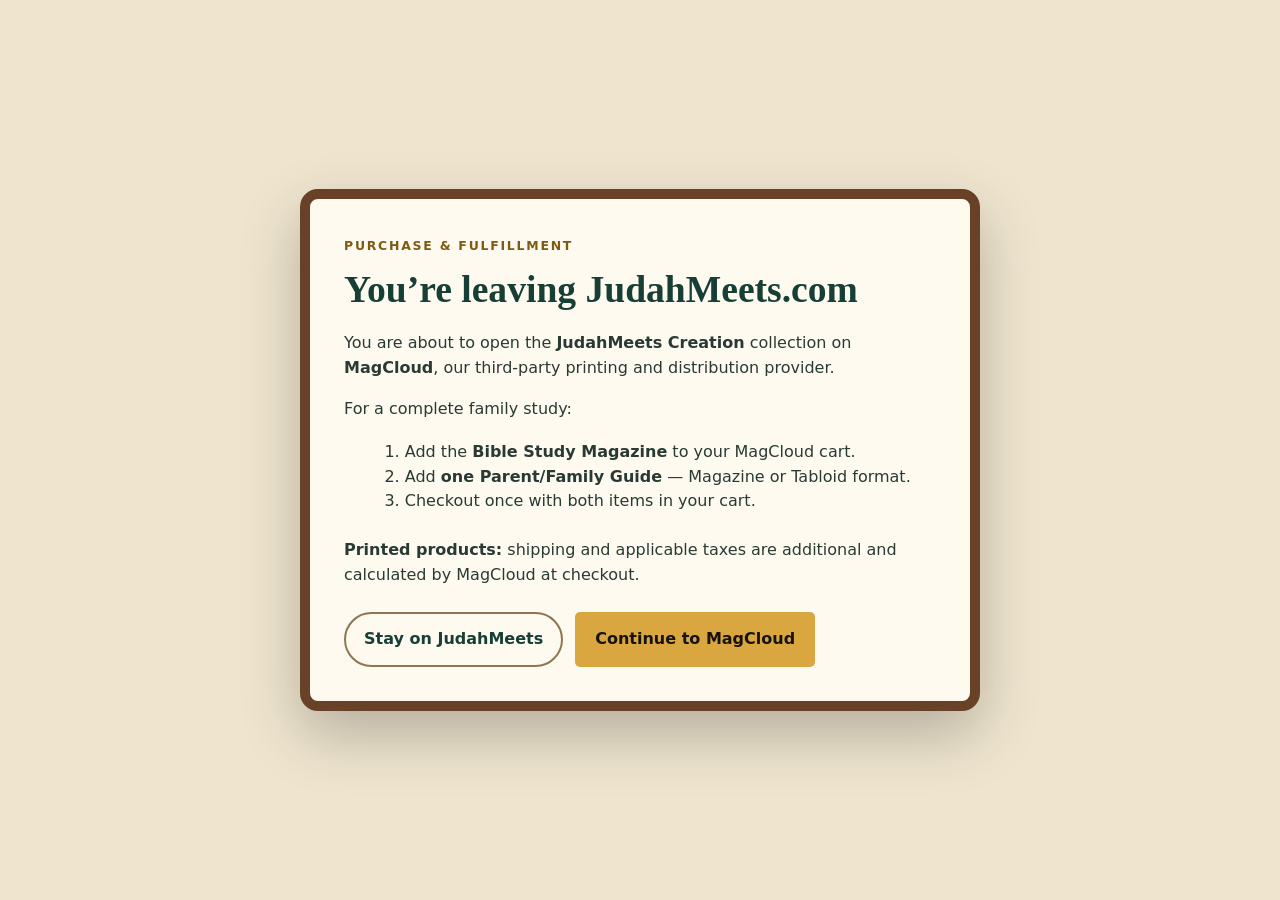
==== magcloud-creation.html @ 4016deb5 "noah update" ====
<!doctype html>
<html lang="en">
<head>
<meta charset="utf-8">
<meta name="viewport" content="width=device-width,initial-scale=1">
<title>Continue to MagCloud | Judah Meets</title>
<link rel="stylesheet" href="styles.css">
<style>
.speedbump-page {
  min-height:100vh;
  display:grid;
  place-items:center;
  padding:40px 20px;
  background:#efe5cf;
}
.speedbump-card {
  width:min(680px,100%);
  background:#fffaf0;
  color:#293a34;
  border:10px solid var(--wood);
  border-radius:18px;
  padding:34px;
  box-shadow:0 24px 60px rgba(0,0,0,.24);
}
.speedbump-card h1 {
  margin:.25em 0 .55em;
  color:#173f35;
  font:700 2.35rem Georgia,serif;
}
.speedbump-card p, .speedbump-card li { line-height:1.55; }
.speedbump-card ol { margin:18px 0 24px 1.3rem; }
.speedbump-actions {
  display:flex;
  gap:12px;
  flex-wrap:wrap;
  margin-top:24px;
}
.speedbump-secondary {
  display:inline-flex;
  align-items:center;
  justify-content:center;
  padding:12px 18px;
  border:2px solid #8f7651;
  border-radius:999px;
  color:#173f35;
  font-weight:800;
  text-decoration:none;
}
</style>
</head>
<body>
<main class="speedbump-page">
  <section class="speedbump-card">
    <span class="kicker dark">PURCHASE &amp; FULFILLMENT</span>
    <h1>You’re leaving JudahMeets.com</h1>
    <p>You are about to open the <strong>JudahMeets Creation</strong> collection on <strong>MagCloud</strong>, our third-party printing and distribution provider.</p>

    <p>For a complete family study:</p>
    <ol>
      <li>Add the <strong>Bible Study Magazine</strong> to your MagCloud cart.</li>
      <li>Add <strong>one Parent/Family Guide</strong> — Magazine or Tabloid format.</li>
      <li>Checkout once with both items in your cart.</li>
    </ol>

    <p><strong>Printed products:</strong> shipping and applicable taxes are additional and calculated by MagCloud at checkout.</p>

    <div class="speedbump-actions">
      <a class="speedbump-secondary" href="index.html#family-bundles">Stay on JudahMeets</a>
      <a class="btn primary" href="https://www.magcloud.com/browse/magazine/3392945" target="_blank" rel="noopener noreferrer">Continue to MagCloud</a>
    </div>
  </section>
</main>
</body>
</html>
---- styles.css ----
:root{
 --chalk:#111a17;--chalk2:#17231f;--cream:#f3ead8;--paper:#ead9b8;--gold:#d9a640;
 --gold2:#f2cf70;--navy:#1b425e;--blue:#2e769d;--green:#65834d;--purple:#76518f;
 --wood:#684126;--ink:#1c2420;--muted:#c9c1b2;
}
*{box-sizing:border-box}html{scroll-behavior:smooth}
body{margin:0;background:#0b100e;color:#f6efdf;font-family:Inter,system-ui,-apple-system,Segoe UI,sans-serif;line-height:1.55}
a{color:inherit;text-decoration:none}img{max-width:100%}
.site-header{position:sticky;top:0;z-index:20;height:78px;background:#0a0f0de8;backdrop-filter:blur(12px);border-bottom:3px solid var(--wood);display:flex;align-items:center;justify-content:space-between;padding:0 4vw}
.brand{display:flex;align-items:center;gap:12px}.brand img{width:54px;height:54px;border-radius:50%;object-fit:cover;border:2px solid var(--gold)}
.brand strong{display:block;font:700 24px Georgia,serif;letter-spacing:.05em}.brand small{display:block;color:var(--gold2);font-family:cursive}
nav{display:flex;gap:24px;align-items:center}nav a{color:#eee6d8}.sign-in{border:1px solid var(--gold);padding:9px 14px;border-radius:4px}
.menu-toggle{display:none;background:none;border:0;color:white;font-size:28px}
.chalkboard{background:radial-gradient(circle at 42% 22%,#22332c,#101714 62%);position:relative;overflow:hidden}
.chalkboard:after{content:"";position:absolute;inset:0;pointer-events:none;opacity:.05;background-image:linear-gradient(90deg,#fff 1px,transparent 1px),linear-gradient(#fff 1px,transparent 1px);background-size:46px 46px}
.hero{border-bottom:12px solid var(--wood)}.hero-inner{min-height:720px;display:grid;grid-template-columns:1.05fr .95fr;gap:40px;width:min(1200px,92vw);margin:auto;align-items:center;position:relative;z-index:2}
.hero-copy h1,.section-heading h2,.course-purchase h3,.parents h2,.future-podcast h2{font-family:Georgia,serif;line-height:1.05}
.hero-copy h1{font-size:clamp(3.5rem,7vw,6.8rem);margin:.25em 0}.hero-copy p{font-size:1.18rem;max-width:660px;color:#e6dfd2}
.kicker{display:inline-block;color:var(--gold2);font-weight:900;letter-spacing:.14em;font-size:.78rem}.kicker.dark{color:#7f5a12}
.hero-actions{display:flex;gap:12px;flex-wrap:wrap;margin:28px 0}.btn{display:inline-block;padding:13px 18px;border-radius:5px;font-weight:800;border:2px solid transparent}.btn.primary{background:var(--gold);color:#17130a}.btn.ghost{border-color:#d9d1c3;color:#fff}.tagline{font-family:cursive;color:var(--gold2)!important}
.hero-duo{display:grid;grid-template-columns:1fr 1fr;gap:16px;align-items:end}.character-cutout{background:#f2e6cc;border:10px solid var(--wood);padding:10px;color:#1e211e;box-shadow:0 18px 45px #0008;transform:rotate(-1deg)}.character-cutout:nth-child(2){transform:rotate(1.5deg)}.character-cutout img{width:100%;aspect-ratio:4/5;object-fit:cover;object-position:top}.character-cutout span{display:block;text-align:center;font:bold 18px cursive;padding:8px;color:#233129}
.chalk-doodles{position:absolute;inset:0;z-index:1;color:#ffffff20;font-family:cursive}.star{position:absolute;font-size:80px}.s1{left:48%;top:9%}.s2{left:8%;bottom:12%}.a1{right:8%;top:12%;font-size:120px}.scribble{position:absolute;right:6%;bottom:6%;font-size:30px;transform:rotate(-4deg)}
.classroom-strip{display:grid;grid-template-columns:repeat(3,1fr);background:#eadbc0;color:#1f2924;border-bottom:8px solid var(--wood)}.strip-item{padding:30px 5vw;text-align:center;border-right:1px solid #c6ad84}.strip-item:last-child{border-right:0}.strip-item b{display:block;font:700 20px Georgia,serif;color:var(--navy)}.strip-item span{font-size:.93rem}
section{padding:78px 5vw}.adventures{background:#f3ead8;color:var(--ink)}.section-heading{max-width:780px;margin:0 auto 34px;text-align:center}.section-heading h2{font-size:clamp(2.6rem,5vw,4.6rem);margin:.18em 0}.section-heading p{color:#596158;font-size:1.08rem}.section-heading.light p{color:#d5cec1}
.featured-board{display:grid;grid-template-columns:1.05fr .95fr;gap:28px;width:min(1180px,100%);margin:auto}.board-frame{background:var(--wood);padding:14px;border-radius:8px;box-shadow:0 15px 38px #0003}.board-content{min-height:430px;padding:34px;background:radial-gradient(circle at 60% 30%,#203028,#101714 68%);color:white;border:2px solid #a17b50}.chalk-label{color:var(--gold2);font-weight:800}.board-content h3{font:700 48px Georgia,serif;margin:8px 0;color:#fff}.course-sub{font:24px Georgia,serif;color:#e7ddc8}.promise-path{display:flex;gap:9px;align-items:center;flex-wrap:wrap;margin:34px 0}.promise-path span{border:1px solid #d6cdbd;padding:9px 11px;border-radius:7px;font-family:cursive}.promise-path i{color:var(--gold2);font-size:22px}.chalk-note{font:24px cursive;color:var(--gold2)}
.course-purchase{display:flex;flex-direction:column;justify-content:center}.course-purchase h3{font-size:3.1rem;margin:.2em 0}.course-purchase p{color:#596158}.price-cards{display:grid;grid-template-columns:1fr 1fr;gap:12px;margin:18px 0}.price-card{border:1px solid #a98d64;background:#f8f0df;padding:16px}.price-card small,.price-card span{display:block}.price-card strong{font-size:2rem;color:var(--navy)}.featured-price{border:2px solid var(--blue)}
.week-path{display:grid;grid-template-columns:repeat(6,1fr);gap:10px;width:min(1180px,100%);margin:38px auto 0}.week-path article{background:#fff9ed;border:1px solid #d6c4a2;padding:16px;min-height:180px;border-radius:10px}.week-path b{font-size:1.8rem;color:var(--gold)}.week-path h4{font:700 20px Georgia,serif;margin:.4em 0;color:var(--navy)}.week-path p{font-size:.9rem;color:#6c7069}
.guides{background:#111815;color:#f6efdf}.guide-grid{display:grid;grid-template-columns:1fr 1fr;gap:30px;width:min(1180px,100%);margin:auto}.guide-card{background:#f3ead8;color:#1d231f;border:10px solid var(--wood);box-shadow:0 16px 40px #0007}.guide-card img{width:100%;aspect-ratio:16/11;object-fit:cover;object-position:top}.guide-copy{padding:24px}.name-tag{display:inline-block;background:var(--navy);color:#fff;padding:6px 10px;font-weight:900;letter-spacing:.12em}.name-tag.noa{background:var(--green)}.guide-copy h3{font:700 34px Georgia,serif;margin:.3em 0}.guide-copy p{color:#525951}.traits{display:flex;gap:8px;flex-wrap:wrap}.traits span{background:#e5d6b6;padding:7px 10px;border-radius:999px;font-size:.88rem;font-weight:700}.duo-note{width:min(1180px,100%);margin:28px auto 0;border:1px dashed #c7bda9;padding:22px;text-align:center}.duo-note strong{font:700 28px Georgia,serif;color:var(--gold2)}.duo-note p{margin:.4em 0;color:#d7cfc2}
.products{background:#eadbc0;color:var(--ink)}.product-grid{display:grid;grid-template-columns:repeat(3,1fr);gap:20px;width:min(1100px,100%);margin:auto}.product-grid article{background:#f8f1e4;border:1px solid #c8b28c;padding:28px;border-radius:8px}.product-grid .icon{font-size:34px;color:var(--navy)}.product-grid h3{font:700 28px Georgia,serif;margin:.3em 0}.product-grid p{color:#656b64}.product-grid a{font-weight:800;color:var(--navy)}
.parents{border-top:12px solid var(--wood);border-bottom:12px solid var(--wood)}.parents-inner{width:min(1100px,100%);margin:auto;display:grid;grid-template-columns:1.1fr .9fr;gap:50px;position:relative;z-index:2}.parents h2{font-size:4rem;margin:.2em 0}.parents p{color:#e0d8cb}.chalk-list{display:grid;grid-template-columns:1fr 1fr;gap:12px;align-content:center}.chalk-list span{border:1px dashed #bdb5a6;padding:14px;font-family:cursive;color:#f1eadf}
.future-podcast{background:#f3ead8;color:var(--ink)}.signin{background:#101714}.signin-card{width:min(850px,92vw);margin:auto;background:#eadbc0;color:#1c2420;padding:40px;text-align:center;border:10px solid var(--wood)}.signin-card h2{font:700 42px Georgia,serif;margin:.2em}
footer{padding:30px 5vw;background:#080c0a;color:#a29b8d}.footer-inner{display:flex;justify-content:space-between;gap:20px;flex-wrap:wrap}.footer-inner strong{display:block}.footer-inner small{color:var(--gold2)}
@media(max-width:950px){nav{display:none}nav.open{display:flex;position:absolute;top:78px;right:12px;flex-direction:column;background:#0d1311;padding:20px}.menu-toggle{display:block}.hero-inner,.featured-board,.guide-grid,.parents-inner{grid-template-columns:1fr}.hero-duo{max-width:700px}.week-path{grid-template-columns:repeat(2,1fr)}.product-grid,.classroom-strip{grid-template-columns:1fr}.strip-item{border-right:0;border-bottom:1px solid #c6ad84}}
@media(max-width:600px){.brand strong{font-size:18px}.brand small{display:none}.hero-inner{min-height:auto;padding:70px 0}.hero-duo{grid-template-columns:1fr}.price-cards,.chalk-list{grid-template-columns:1fr}.week-path{grid-template-columns:1fr}}

.two-products{grid-template-columns:repeat(2,minmax(0,1fr));max-width:850px}
@media(max-width:700px){.two-products{grid-template-columns:1fr}}

/* Official character cutouts — no poster/card background */
.guide-card .character-only{
  display:block;
  width:auto;
  max-width:88%;
  height:470px;
  object-fit:contain;
  object-position:center bottom;
  margin:24px auto 0;
  filter:drop-shadow(0 18px 18px rgba(0,0,0,.25));
  background:transparent;
}
.guide-card{
  overflow:visible;
}
.guide-card .guide-copy{
  position:relative;
  z-index:2;
}
.copyright-line{
  width:100%;
  text-align:center;
  color:#d8d0c2;
  font-size:.9rem;
  padding:8px 0 2px;
}
@media(max-width:700px){
  .guide-card .character-only{height:390px;max-width:96%}
}


/* CLEAN CHARACTER PRESENTATION */
.guide-card{
  background:transparent !important;
  border:1px solid rgba(242,207,112,.30) !important;
  box-shadow:none !important;
  padding-top:18px;
}
.guide-card .character-only{
  display:block;
  height:500px;
  width:100%;
  max-width:460px;
  object-fit:contain;
  object-position:center bottom;
  margin:0 auto;
  padding:0;
  background:transparent !important;
  border:0 !important;
  box-shadow:none !important;
  filter:drop-shadow(0 16px 12px rgba(0,0,0,.28));
}
.guide-card .guide-copy{
  background:rgba(243,234,216,.96);
  margin:0 16px 16px;
  border-radius:12px;
  border:1px solid rgba(217,166,64,.35);
}
.guide-card img.character-only{
  aspect-ratio:auto !important;
}
.copyright-line{
  display:block;
  width:100%;
  text-align:center;
  color:#efe7d8;
  font-size:.92rem;
  padding:10px 0 4px;
}
@media(max-width:700px){
  .guide-card .character-only{height:400px;max-width:360px}
}

/* Meet Judah & Noa feature artwork */
.meet-guides-feature{
  width:min(1180px,100%);
  margin:0 auto 28px;
  background:#0f1714;
  border:10px solid var(--wood);
  box-shadow:0 18px 48px rgba(0,0,0,.45);
  overflow:visible;
}
.meet-guides-feature img{
  display:block;
  width:100%;
  height:auto;
}
@media(max-width:700px){
  .meet-guides-feature{border-width:6px}
}

.study-video{
  background:#eadbc0;
  color:var(--ink);
}
.video-shell{
  width:min(1050px,92vw);
  margin:0 auto;
  background:#0d1512;
  border:12px solid var(--wood);
  box-shadow:0 20px 55px rgba(0,0,0,.28);
  padding:10px;
}
.video-shell video{
  display:block;
  width:100%;
  height:auto;
  background:#000;
}

/* YouTube-hosted Bible study commercial */
.youtube-shell{
  padding:10px;
}
.youtube-frame{
  position:relative;
  width:100%;
  aspect-ratio:16/9;
  overflow:visible;
  background:#000;
}
.youtube-frame iframe{
  position:absolute;
  inset:0;
  width:100%;
  height:100%;
  border:0;
  display:block;
}

.plan-options{display:grid;grid-template-columns:repeat(3,minmax(0,1fr));gap:12px;margin:22px 0}
.plan-card{background:#f8f0df;border:1px solid #a98d64;padding:18px;min-height:190px}
.plan-card small{display:block;color:#7f5a12;font-weight:900;letter-spacing:.08em;margin-bottom:8px}
.plan-card h4{margin:.15em 0 .45em;color:var(--navy);font:700 1.35rem Georgia,serif}
.plan-card p{margin:0;color:#596158;font-size:.95rem}
@media(max-width:850px){.plan-options{grid-template-columns:1fr}}

.contact-section{padding:72px 20px;background:#efe5cf}
.contact-intro{max-width:760px;margin:0 auto 28px;text-align:center}
.contact-intro p{max-width:680px;margin:0 auto}
.contact-form-shell{max-width:900px;margin:0 auto;padding:14px;background:#f8f0df;border:2px solid #a98d64;box-shadow:0 14px 34px rgba(32,43,38,.16);border-radius:18px;overflow:hidden}
.contact-form-shell iframe{display:block;width:100%;min-height:1180px;border:0;background:#f8f0df;border-radius:12px}
@media(max-width:700px){.contact-section{padding:48px 10px}.contact-form-shell{padding:6px}.contact-form-shell iframe{min-height:1320px}}





/* Symmetric fan: 30° outward from upright on each side */
.curriculum-preview-card:first-child img{
  transform:rotate(-30deg);
}
.curriculum-preview-card:last-child img{
  transform:rotate(30deg);
}
.curriculum-preview-card figcaption{
  display:none;
}
@media(max-width:900px){
  .curriculum-preview-grid{
    min-height:610px;
    transform:scale(.82);
    transform-origin:top center;
    margin-bottom:-90px;
  }
}
@media(max-width:650px){
  .curriculum-preview-grid{
    min-height:auto;
    display:grid;
    grid-template-columns:1fr;
    gap:28px;
    padding:30px 0 50px;
    transform:none;
    margin-bottom:0;
  }
  .curriculum-preview-card{
    width:min(90vw,420px);
    height:auto;
    margin:0 auto !important;
  }
  .curriculum-preview-card img{
    width:min(78vw,390px);
    height:auto;
    aspect-ratio:390/550;
    object-fit:contain;
    transform:none !important;
  }
}


/* Curriculum feature board — matches approved chalkboard concept */
.curriculum-preview{
  padding:0;
  background:#111;
  border-top:8px solid var(--wood);
  border-bottom:8px solid var(--wood);
}
.curriculum-board{
  width:min(1180px,100%);
  margin:0 auto;
  padding:34px 38px 42px;
  color:#fff;
  background:
    radial-gradient(circle at 50% 25%,rgba(255,255,255,.035),transparent 30%),
    linear-gradient(rgba(255,255,255,.015),rgba(255,255,255,.015)),
    #171a19;
  box-shadow:inset 0 0 70px rgba(0,0,0,.45);
  overflow:visible;
}
.curriculum-board-heading{
  text-align:center;
  margin-bottom:8px;
}
.chalk-stars{
  color:#eee8dc;
  font-family:"Comic Sans MS","Bradley Hand",cursive;
  font-size:1rem;
  letter-spacing:.15em;
}
.curriculum-board-heading h2{
  margin:.1em 0 .15em;
  color:#f4efe3;
  font:700 clamp(2rem,4vw,4rem) Georgia,serif;
  letter-spacing:.015em;
  text-shadow:0 2px 0 rgba(255,255,255,.04);
}
.chalk-subtitle{
  max-width:620px;
  margin:0 auto;
  color:#e8bc4e;
  font-family:"Comic Sans MS","Bradley Hand",cursive;
  font-size:clamp(1.25rem,2.3vw,2rem);
  line-height:1.18;
}
.curriculum-scene{
  min-height:570px;
  display:grid;
  grid-template-columns:1fr 320px 1fr;
  align-items:center;
  justify-items:center;
  gap:0;
  position:relative;
}
.curriculum-cover{
  width:320px;
  height:452px;
  margin:0;
  display:flex;
  align-items:center;
  justify-content:center;
  position:relative;
}
.curriculum-cover img{
  display:block;
  width:320px;
  height:452px;
  object-fit:contain;
  background:transparent;
  border:0;
  box-shadow:0 18px 36px rgba(0,0,0,.38);
  transform-origin:50% 84%;
}
.curriculum-cover-left{
  justify-self:end;
  margin-right:-8px;
}
.curriculum-cover-right{
  justify-self:start;
  margin-left:-8px;
}
.curriculum-cover-left img{
  transform:rotate(-15deg);
}
.curriculum-cover-right img{
  transform:rotate(15deg);
}
.curriculum-center-copy{
  text-align:center;
  color:#f5f1e8;
  z-index:3;
  align-self:center;
  padding:0 10px;
}
.curriculum-center-copy p{
  margin:0 auto 22px;
  max-width:300px;
  font-size:.98rem;
  line-height:1.55;
}
.chalk-bible{
  margin:4px auto 12px;
  color:#f4f1e8;
  font-size:2rem;
  line-height:1.05;
  filter:grayscale(1) brightness(1.8);
}
.one-story{
  color:#f4f1e8;
  font-family:"Comic Sans MS","Bradley Hand",cursive;
  font-size:1.45rem;
  line-height:1.35;
}
.coming-soon-plank{
  width:min(680px,90%);
  margin:8px auto 0;
  padding:16px 24px 13px;
  text-align:center;
  color:#fff2d2;
  background:
    repeating-linear-gradient(
      0deg,
      rgba(255,255,255,.025) 0 3px,
      rgba(0,0,0,.03) 3px 6px
    ),
    linear-gradient(90deg,#4b2d18,#6c4020 45%,#4b2d18);
  border:4px solid #2c1a10;
  border-radius:8px;
  box-shadow:0 8px 20px rgba(0,0,0,.35);
}
.coming-soon-plank strong{
  display:block;
  color:#f2bd3d;
  font-size:1.25rem;
  letter-spacing:.02em;
}
.coming-soon-plank span{
  display:block;
  margin-top:4px;
  font-size:.92rem;
  line-height:1.3;
}
@media(max-width:980px){
  .curriculum-scene{
    grid-template-columns:1fr 250px 1fr;
    min-height:570px;
  }
  .curriculum-cover,
  .curriculum-cover img{
    width:255px;
    height:360px;
  }
  .curriculum-center-copy p{font-size:.88rem}
  .one-story{font-size:1.2rem}
}
@media(max-width:760px){
  .curriculum-board{padding:30px 18px 36px}
  .curriculum-scene{
    grid-template-columns:1fr 1fr;
    min-height:auto;
    padding-top:30px;
    gap:6px;
  }
  .curriculum-center-copy{
    grid-column:1 / -1;
    grid-row:2;
    padding:28px 16px 8px;
  }
  .curriculum-cover{
    width:46vw;
    height:auto;
  }
  .curriculum-cover img{
    width:43vw;
    height:auto;
    aspect-ratio:390/550;
    object-fit:contain;
  }
  .curriculum-cover-left,
  .curriculum-cover-right{
    margin:0;
    justify-self:center;
  }
  .curriculum-cover-left img{transform:rotate(-10deg)}
  .curriculum-cover-right img{transform:rotate(10deg)}
  .coming-soon-plank{margin-top:10px}
}


/* 2026-08-17 cover clipping fix */
.curriculum-preview{
  overflow:visible !important;
}
.curriculum-board{
  overflow:visible !important;
  padding-left:52px;
  padding-right:52px;
}
.curriculum-scene{
  min-height:570px !important;
}
.curriculum-cover,
.curriculum-cover img{
  width:320px !important;
  height:452px !important;
}
.curriculum-cover-left{
  margin-right:14px !important;
}
.curriculum-cover-right{
  margin-left:14px !important;
}
.coming-soon-plank{
  margin-top:8px !important;
}
@media(max-width:980px){
  .curriculum-scene{
    min-height:500px !important;
  }
  .curriculum-cover,
  .curriculum-cover img{
    width:255px !important;
    height:360px !important;
  }
}
@media(max-width:760px){
  .curriculum-board{
    padding-left:18px;
    padding-right:18px;
  }
  .curriculum-cover,
  .curriculum-cover img{
    width:43vw !important;
    height:auto !important;
  }
}


/* 2026-08-17 Request More Information contrast fix */
a[href="#contact"],
.request-info,
.request-more-info{
  color:#132f27 !important;
  text-shadow:none !important;
}
a[href="#contact"]:hover,
.request-info:hover,
.request-more-info:hover{
  color:#071b16 !important;
}


/* 2026-08-17 contact heading contrast fix */
.contact-section .contact-intro h2{
  color:#173f35 !important;
  text-shadow:none !important;
}
.contact-section .contact-intro p{
  color:#2f4b43 !important;
}
.contact-section .contact-intro .kicker{
  color:#8a6219 !important;
}


/* Market-ready contact + pricing update — 2026-08-26 */
.contact-utility{
  display:flex;
  justify-content:center;
  align-items:center;
  gap:8px;
  padding:7px 16px;
  background:#d6a93d;
  color:#16231f;
  font-size:.88rem;
  font-weight:700;
  letter-spacing:.01em;
}
.contact-utility a{
  color:#0f3027;
  font-weight:900;
  text-decoration:underline;
  text-underline-offset:2px;
}
.contact-email-inline{
  color:#174d3f;
  font-weight:900;
  text-decoration:underline;
  text-underline-offset:2px;
}
.native-contact-shell{
  max-width:760px;
  overflow:visible;
}
.inquiry-form{
  display:grid;
  gap:18px;
  padding:22px;
}
.form-row{
  display:grid;
  gap:7px;
}
.form-row label{
  color:#173f35;
  font-weight:900;
}
.form-row input,
.form-row textarea{
  width:100%;
  box-sizing:border-box;
  border:2px solid #a98d64;
  border-radius:10px;
  background:#fffdf8;
  color:#1e2d28;
  font:inherit;
  padding:12px 14px;
  outline:none;
}
.form-row input:focus,
.form-row textarea:focus{
  border-color:#7a5a20;
  box-shadow:0 0 0 3px rgba(216,170,60,.18);
}
.form-row textarea{
  resize:vertical;
  min-height:190px;
}
.inquiry-submit{
  justify-self:start;
  border:0;
  cursor:pointer;
  font:inherit;
}
.form-note{
  margin:0;
  color:#53625c;
  font-size:.86rem;
}
.honeypot{
  position:absolute !important;
  left:-10000px !important;
  width:1px !important;
  height:1px !important;
  overflow:hidden !important;
}

.study-options{
  padding:78px 22px;
  background:#efe5cf;
  color:#1d2a26;
  border-top:8px solid var(--wood);
  border-bottom:8px solid var(--wood);
}
.study-options .section-heading{
  max-width:900px;
}
.study-options .section-heading p{
  max-width:850px;
  margin-left:auto;
  margin-right:auto;
}
.family-study-note{
  color:#344942;
  font-weight:600;
}
.pricing-grid{
  width:min(1080px,100%);
  margin:36px auto 0;
  display:grid;
  grid-template-columns:repeat(3,minmax(0,1fr));
  gap:22px;
}
.pricing-card{
  background:#fffaf0;
  border:2px solid #b79a69;
  border-radius:18px;
  padding:26px 24px;
  box-shadow:0 14px 30px rgba(46,35,21,.12);
}
.pricing-card.featured{
  border-color:#d6a93d;
  box-shadow:0 16px 34px rgba(127,91,26,.18);
}
.pricing-label{
  display:block;
  color:#8a6219;
  font-size:.76rem;
  font-weight:900;
  letter-spacing:.12em;
}
.pricing-card h3{
  margin:.35em 0 .5em;
  color:#183b31;
  font:700 1.55rem Georgia,serif;
}
.pricing-description{
  min-height:72px;
  color:#5c6963;
}
.price-row{
  display:flex;
  justify-content:space-between;
  gap:20px;
  padding:11px 0;
  border-top:1px solid #d8c7a9;
  color:#33443e;
}
.price-row strong{
  color:#173f35;
  font-size:1.12rem;
}
.pricing-disclaimer{
  width:min(1080px,100%);
  margin:20px auto 0;
  color:#5d625f;
  text-align:center;
  font-size:.88rem;
}
.footer-contact-email{
  display:inline-block;
  margin-top:6px;
  color:#f0c75a;
  font-weight:900;
  text-decoration:underline;
  text-underline-offset:3px;
}

@media(max-width:860px){
  .pricing-grid{grid-template-columns:1fr}
  .pricing-description{min-height:auto}
}
@media(max-width:600px){
  .contact-utility{
    flex-direction:column;
    gap:2px;
    text-align:center;
  }
  .inquiry-form{padding:14px}
}


/* Family bundles + MagCloud speed bump — 2026-08-26 */
.family-bundles{
  padding:76px 22px;
  background:#e7dcc4;
  color:#1d2a26;
}
.bundle-series-grid{
  width:min(1160px,100%);
  margin:36px auto 0;
  display:grid;
  grid-template-columns:repeat(2,minmax(0,1fr));
  gap:28px;
}
.bundle-series{
  background:#f9f1df;
  border:2px solid #b79a69;
  border-radius:18px;
  padding:26px;
  box-shadow:0 14px 30px rgba(46,35,21,.12);
}
.bundle-series > h3{
  margin:0 0 20px;
  color:#173f35;
  text-align:center;
  font:700 1.8rem Georgia,serif;
}
.bundle-options{
  display:grid;
  gap:18px;
}
.bundle-card{
  background:#fffdf7;
  border:1px solid #cfb98f;
  border-radius:14px;
  padding:20px;
}
.bundle-card.tabloid-bundle{
  border:2px solid #d6a93d;
}
.bundle-label{
  color:#8a6219;
  font-size:.73rem;
  font-weight:900;
  letter-spacing:.1em;
}
.bundle-card h4{
  margin:.45em 0 .8em;
  color:#2c423a;
  line-height:1.35;
}
.bundle-price-line{
  display:flex;
  justify-content:space-between;
  gap:18px;
  padding:9px 0;
  border-top:1px solid #dfd0b4;
}
.bundle-price-line strong{color:#173f35}
.bundle-price-line.special span,
.bundle-price-line.special strong{
  color:#8a6219;
  font-weight:900;
}
.bundle-card .magcloud-link{
  display:inline-flex;
  margin-top:15px;
}
.magcloud-link[aria-disabled="true"]{
  opacity:.58;
  cursor:not-allowed;
}
.external-modal[hidden]{display:none}
.external-modal{
  position:fixed;
  inset:0;
  z-index:9999;
  display:grid;
  place-items:center;
  padding:20px;
}
.external-modal-backdrop{
  position:absolute;
  inset:0;
  background:rgba(9,17,14,.76);
}
.external-modal-dialog{
  position:relative;
  width:min(600px,100%);
  background:#f8f0df;
  color:#24352f;
  border:8px solid var(--wood);
  border-radius:16px;
  padding:32px;
  box-shadow:0 24px 70px rgba(0,0,0,.4);
}
.external-modal-dialog h2{
  margin:.25em 0 .55em;
  color:#173f35;
  font:700 2rem Georgia,serif;
}
.external-modal-close{
  position:absolute;
  top:8px;
  right:12px;
  border:0;
  background:transparent;
  color:#173f35;
  font-size:2rem;
  cursor:pointer;
}
.external-modal-actions{
  display:flex;
  justify-content:flex-end;
  gap:12px;
  margin-top:24px;
  flex-wrap:wrap;
}
.modal-stay{
  color:#173f35;
  border:2px solid #8f7651;
}
@media(max-width:820px){
  .bundle-series-grid{grid-template-columns:1fr}
}


/* 2026-08-26 bundle cover art */
.bundle-cover-pair{
  display:flex;
  justify-content:center;
  align-items:flex-end;
  gap:18px;
  margin:0 auto 26px;
  min-height:320px;
  padding:8px 4px 4px;
}
.bundle-cover-pair img{
  display:block;
  width:min(42%,220px);
  height:300px;
  object-fit:contain;
  background:#fffaf0;
  border:1px solid #c8b28d;
  box-shadow:0 16px 28px rgba(44,33,20,.18);
}
@media(max-width:900px){
  .bundle-cover-pair img{
    width:min(44%,190px);
    height:270px;
  }
}
@media(max-width:560px){
  .bundle-cover-pair{
    gap:10px;
    min-height:240px;
  }
  .bundle-cover-pair img{
    width:46%;
    height:230px;
  }
}


/* 2026-08-26 streamlined purchase flow */
.single-item-prices{
  width:min(920px,100%);
  margin:26px auto 12px;
  display:grid;
  grid-template-columns:repeat(3,minmax(0,1fr));
  gap:12px;
}
.single-item-prices span{
  display:flex;
  align-items:center;
  justify-content:center;
  min-height:72px;
  padding:13px 15px;
  text-align:center;
  background:#fffaf0;
  border:1px solid #cdb88f;
  border-radius:12px;
  color:#35473f;
  line-height:1.35;
}
.shipping-callout{
  width:min(820px,100%);
  margin:14px auto 34px;
  padding:12px 18px;
  text-align:center;
  color:#513c18;
  background:#f3dfaa;
  border:1px solid #d1a84c;
  border-radius:10px;
}
.magcloud-link[aria-disabled="true"]{
  pointer-events:none;
  opacity:.68;
}
@media(max-width:820px){
  .single-item-prices{grid-template-columns:1fr}
}

/* Live MagCloud purchase links — 2026-08-26 */
.series-purchase-links{
  display:grid;
  gap:10px;
  margin-top:20px;
}
.series-purchase-links .btn{
  text-align:center;
  justify-content:center;
}


/* 2026-08-26 collection purchase flow */
.bundle-selection-list{
  margin:.35rem 0 1rem 1.2rem;
  padding:0;
  color:#40514a;
}
.bundle-selection-list li{
  margin:.35rem 0;
}
.collection-link{
  display:flex;
  justify-content:center;
  width:100%;
  margin-top:20px;
  text-align:center;
}


/* 2026-08-26 MagCloud ordering instructions */
.magcloud-instructions{
  width:min(920px,100%);
  margin:28px auto 34px;
  padding:24px 28px;
  background:#fffaf0;
  border:2px solid #c7ad79;
  border-radius:16px;
  box-shadow:0 12px 26px rgba(45,34,20,.10);
  color:#33463f;
}
.magcloud-instructions h3{
  margin:.35em 0 .7em;
  color:#173f35;
  font:700 1.6rem Georgia,serif;
}
.magcloud-instructions ol{
  margin:0 0 16px 1.25rem;
  padding:0;
}
.magcloud-instructions li{
  margin:.55rem 0;
  line-height:1.45;
}
.magcloud-instructions p{
  margin:.65rem 0 0;
}
.magcloud-instructions .digital-note{
  color:#5c5140;
}


/* Noah launch card — 2026-09-14 */
.noah-series{
  grid-column:1 / -1;
  width:min(760px,100%);
  justify-self:center;
}
.featured-study-card p{
  margin:.6rem 0;
  color:#40514a;
  line-height:1.5;
}
@media(max-width:820px){
  .noah-series{grid-column:auto;width:100%}
}
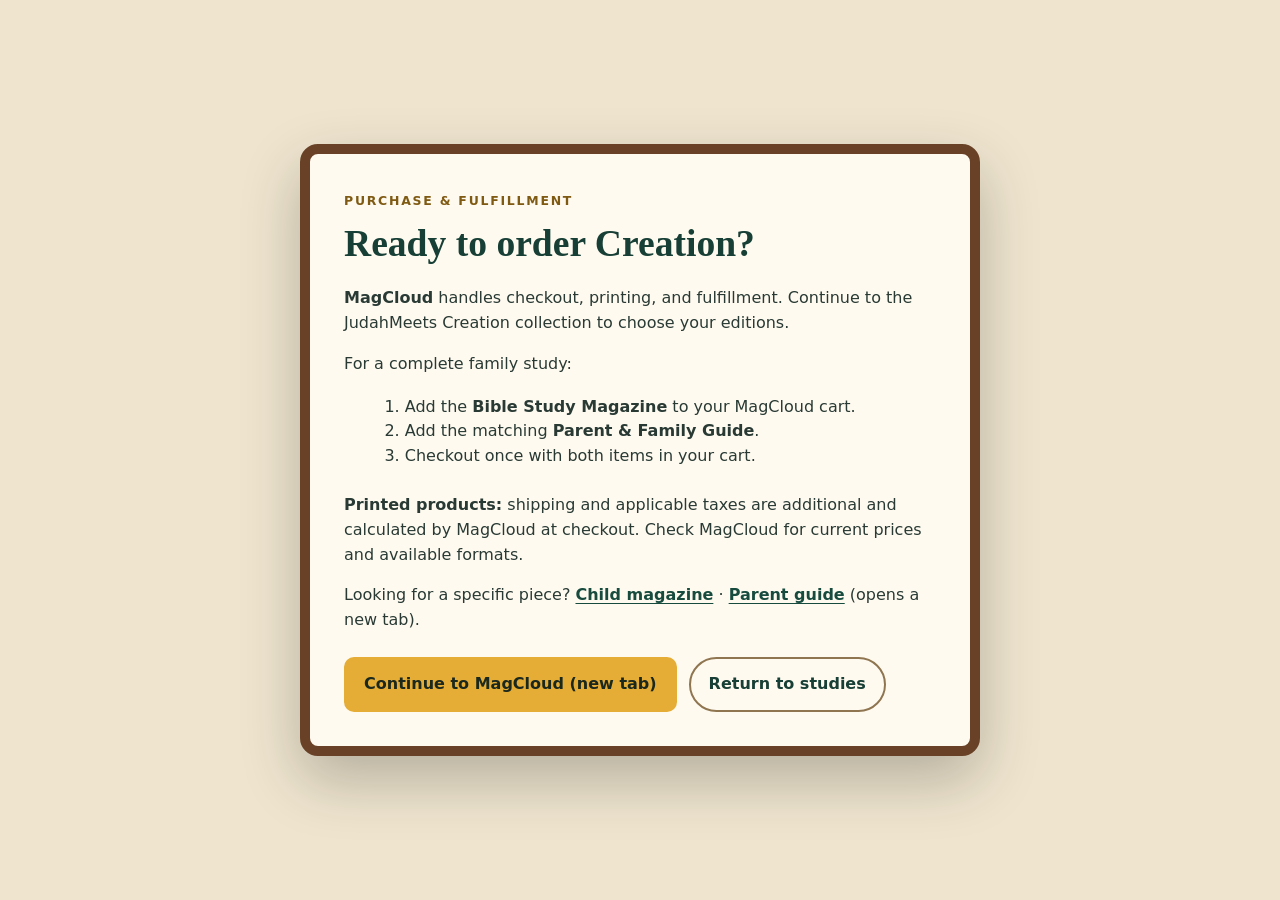
==== commit 4ee38991: "Refresh Judah Meets family experience Co-authored-by: Copilot <223556219+Copilot@users.noreply.githu" ====
--- a/magcloud-creation.html
+++ b/magcloud-creation.html
@@ -52,21 +52,22 @@
 <main class="speedbump-page">
   <section class="speedbump-card">
     <span class="kicker dark">PURCHASE &amp; FULFILLMENT</span>
-    <h1>You’re leaving JudahMeets.com</h1>
-    <p>You are about to open the <strong>JudahMeets Creation</strong> collection on <strong>MagCloud</strong>, our third-party printing and distribution provider.</p>
+    <h1>Ready to order Creation?</h1>
+    <p><strong>MagCloud</strong> handles checkout, printing, and fulfillment. Continue to the JudahMeets Creation collection to choose your editions.</p>
 
     <p>For a complete family study:</p>
     <ol>
       <li>Add the <strong>Bible Study Magazine</strong> to your MagCloud cart.</li>
-      <li>Add <strong>one Parent/Family Guide</strong> — Magazine or Tabloid format.</li>
+      <li>Add the matching <strong>Parent &amp; Family Guide</strong>.</li>
       <li>Checkout once with both items in your cart.</li>
     </ol>
 
-    <p><strong>Printed products:</strong> shipping and applicable taxes are additional and calculated by MagCloud at checkout.</p>
+    <p><strong>Printed products:</strong> shipping and applicable taxes are additional and calculated by MagCloud at checkout. Check MagCloud for current prices and available formats.</p>
+    <p>Looking for a specific piece? <a class="handoff-text-link" href="https://www.magcloud.com/browse/issue/3405925" target="_blank" rel="noopener noreferrer">Child magazine</a> · <a class="handoff-text-link" href="https://www.magcloud.com/browse/issue/3392998" target="_blank" rel="noopener noreferrer">Parent guide</a> (opens a new tab).</p>
 
     <div class="speedbump-actions">
-      <a class="speedbump-secondary" href="index.html#family-bundles">Stay on JudahMeets</a>
-      <a class="btn primary" href="https://www.magcloud.com/browse/magazine/3392945" target="_blank" rel="noopener noreferrer">Continue to MagCloud</a>
+      <a class="btn primary" href="https://www.magcloud.com/browse/magazine/3392945" target="_blank" rel="noopener noreferrer">Continue to MagCloud (new tab)</a>
+      <a class="speedbump-secondary" href="index.html#family-bundles">Return to studies</a>
     </div>
   </section>
 </main>
--- a/styles.css
+++ b/styles.css
@@ -947,3 +947,344 @@
 @media(max-width:820px){
   .noah-series{grid-column:auto;width:100%}
 }
+.noah-complete-study{margin:18px auto 4px;padding:12px 16px;max-width:680px;text-align:center;background:#f3dfaa;border:1px solid #d1a84c;border-radius:10px;color:#513c18}
+
+/* 2026-09-14 uniform study-series layout */
+.study-series-grid{
+  width:min(1200px,100%);
+  margin:36px auto 0;
+  display:grid;
+  grid-template-columns:repeat(3,minmax(0,1fr));
+  gap:24px;
+  align-items:stretch;
+}
+.study-series-card{
+  display:flex;
+  flex-direction:column;
+  background:#f9f1df;
+  border:2px solid #b79a69;
+  border-radius:18px;
+  padding:24px;
+  box-shadow:0 14px 30px rgba(46,35,21,.12);
+}
+.study-series-card h3{
+  min-height:2.4em;
+  margin:0 0 18px;
+  text-align:center;
+  color:#173f35;
+  font:700 1.65rem Georgia,serif;
+}
+.study-cover-pair{
+  display:flex;
+  justify-content:center;
+  align-items:flex-end;
+  gap:12px;
+  min-height:300px;
+  margin:0 auto 22px;
+}
+.study-cover-pair img{
+  display:block;
+  width:46%;
+  height:285px;
+  object-fit:contain;
+  background:#fffaf0;
+  border:1px solid #c8b28d;
+  box-shadow:0 14px 26px rgba(44,33,20,.16);
+}
+.study-product-list{
+  display:grid;
+  gap:10px;
+  margin-bottom:16px;
+}
+.study-product{
+  padding:13px 14px;
+  background:#fffdf7;
+  border:1px solid #d4c19e;
+  border-radius:11px;
+}
+.study-product span{
+  display:block;
+  color:#8a6219;
+  font-size:.78rem;
+  font-weight:900;
+  letter-spacing:.04em;
+  text-transform:uppercase;
+}
+.study-product strong{
+  display:block;
+  margin-top:4px;
+  color:#173f35;
+  font-size:.98rem;
+}
+.study-support-copy{
+  flex:1;
+  margin:0 0 20px;
+  color:#4b5b54;
+  line-height:1.5;
+}
+.study-series-card .collection-link{
+  display:flex;
+  justify-content:center;
+  width:100%;
+  margin-top:auto;
+  text-align:center;
+}
+@media(max-width:1000px){
+  .study-series-grid{grid-template-columns:1fr}
+  .study-series-card{max-width:760px;width:100%;justify-self:center}
+  .study-cover-pair{min-height:360px}
+  .study-cover-pair img{width:min(42%,250px);height:340px}
+}
+@media(max-width:560px){
+  .study-cover-pair{min-height:240px;gap:8px}
+  .study-cover-pair img{width:47%;height:230px}
+}
+
+/* Family activity, previews, and purchase guidance */
+.classroom-strip a,.text-link,.sample-link,.family-faq a,.handoff-text-link{
+  text-decoration:underline;
+  text-underline-offset:.18em;
+}
+.mini-adventure,.family-faq{
+  background:#f3ead8;
+  color:#1d2a26;
+}
+.adventure-content{
+  width:min(1100px,100%);
+  margin:auto;
+  display:grid;
+  grid-template-columns:1fr 1fr;
+  gap:24px;
+}
+.question-board,.activity-card,.faq-list{
+  background:#fffaf0;
+  border:2px solid #c7ad79;
+  border-radius:16px;
+  padding:26px;
+}
+.question-board h3,.activity-card h3{
+  margin:.25em 0 .7em;
+  color:#173f35;
+  font:700 1.7rem Georgia,serif;
+}
+.question-board details,.faq-list details{border-top:1px solid #d6c4a2;padding:14px 0}
+.question-board summary,.faq-list summary{cursor:pointer;color:#173f35;font-weight:800}
+.question-board p,.faq-list p{margin:.65em 0 0}
+.activity-card ol{padding-left:1.4em}
+.activity-card li{margin:.6em 0}
+.text-link,.sample-link,.family-faq a,.handoff-text-link{color:#174b3e;font-weight:700}
+.study-total{margin:0 0 14px;padding:12px;background:#f3dfaa;border-radius:10px;color:#513c18}
+.sample-link{display:block;margin:0 0 18px;font-size:.92rem}
+.faq-list{width:min(850px,100%);margin:auto}
+.faq-list details:first-child{border-top:0}
+.pricing-disclaimer{max-width:900px;margin:26px auto 0;text-align:center}
+:focus-visible{outline:3px solid #b77900;outline-offset:3px}
+@media(max-width:760px){
+  .adventure-content{grid-template-columns:1fr}
+  .curriculum-cover{width:35vw !important;max-width:100%}
+  .curriculum-cover img{width:100% !important}
+  .curriculum-cover-left,.curriculum-cover-right{margin:0 !important}
+}
+@media(min-width:761px) and (max-width:1200px){
+  .curriculum-scene{grid-template-columns:minmax(0,1fr) minmax(0,250px) minmax(0,1fr)}
+  .curriculum-cover{width:100% !important;height:auto !important}
+  .curriculum-cover img{width:min(90%,255px) !important;height:auto !important}
+  .curriculum-cover-left,.curriculum-cover-right{margin:0 !important}
+}
+.hero-inner{width:min(1200px,92%)}
+.video-shell{width:min(1050px,100%)}
+@media(max-width:600px){
+  .hero-inner,.parents-inner{grid-template-columns:minmax(0,1fr)}
+  .hero-copy h1{font-size:clamp(2.6rem,11vw,3.5rem)}
+  .parents h2{font-size:clamp(2.3rem,10vw,4rem);overflow-wrap:anywhere}
+}
+
+/* A brighter classroom for the adventure, with a quieter shopping area. */
+section[id],article[id],div[id="creation-activity"]{scroll-margin-top:95px}
+.site-header{
+  background:rgba(255,251,242,.97);
+  border-bottom:1px solid #e8dcc5;
+  color:#183e35;
+}
+.brand small{color:#805923}
+nav a,.menu-toggle{color:#183e35}
+.sign-in{border-color:#bca16b}
+.hero{
+  position:relative;
+  overflow:hidden;
+  background:#f9f2e3;
+  color:#183e35;
+  border-bottom:0;
+}
+.hero-inner{
+  min-height:600px;
+  grid-template-columns:minmax(0,1fr) minmax(0,1fr);
+  gap:40px;
+}
+.hero-copy h1{font-size:clamp(3.5rem,5.6vw,5.8rem);letter-spacing:-.035em}
+.hero-copy p{color:#405c51;font-size:1.25rem}
+.hero .kicker{color:#9a5d24}
+.hero .tagline{color:#886324 !important;font-size:1rem}
+.hero .btn.ghost{color:#174b3e;border-color:#174b3e;background:#fffaf0}
+.btn{border-radius:10px}
+.btn.primary{background:#e5ad36;color:#1b281d}
+.btn.primary:hover{background:#f0c45b}
+.hero-duo{
+  position:relative;
+  display:grid;
+  grid-template-columns:repeat(2,minmax(0,1fr));
+  align-items:end;
+  gap:0;
+  padding:48px 12px 0;
+  background:#e2eee0;
+  border-radius:48% 48% 20px 20px;
+}
+.character-cutout,.character-cutout:nth-child(2){
+  position:relative;
+  background:transparent;
+  border:0;
+  padding:0;
+  box-shadow:none;
+  transform:none;
+}
+.character-cutout img{
+  display:block;
+  width:100%;
+  height:clamp(290px,32vw,440px);
+  aspect-ratio:auto;
+  object-fit:contain;
+  object-position:center bottom;
+}
+.character-cutout span{
+  position:absolute;
+  z-index:1;
+  top:-26px;
+  left:0;
+  padding:9px 13px;
+  background:#fffdf6;
+  border:2px solid #234f42;
+  border-radius:18px 18px 18px 4px;
+  box-shadow:0 5px 0 #c6dbcb;
+  color:#234f42;
+  font:700 .95rem/1.2 system-ui,sans-serif;
+}
+.noa-cutout span{left:auto;right:0;border-radius:18px 18px 4px 18px}
+.hero-spark{position:absolute;color:#bc7925;font-size:2rem}
+.hero-spark-one{left:5%;top:19%}
+.hero-spark-two{right:7%;top:27%;color:#387e88}
+.chalk-doodles{display:none}
+.classroom-strip{background:#fffaf0;border-bottom:1px solid #e9dcc4}
+.strip-item{padding:22px 4vw;border-color:#eadfcf}
+.strip-item b{color:#235347;font:800 .85rem system-ui,sans-serif;letter-spacing:.06em}
+.strip-item span{display:block;margin-top:5px;color:#52675b}
+.guides{
+  display:grid;
+  grid-template-columns:minmax(0,.8fr) minmax(0,1.2fr);
+  gap:clamp(30px,5vw,70px);
+  align-items:center;
+  background:#fffaf1;
+  color:#183e35;
+}
+.guides-intro{max-width:480px;justify-self:end}
+.guides-intro h2{font:700 clamp(2.6rem,4vw,4rem)/1.05 Georgia,serif;letter-spacing:-.03em;margin:.2em 0}
+.guides-intro p{font-size:1.1rem;color:#486156}
+.meet-guides-feature{
+  width:100%;
+  max-width:650px;
+  margin:0;
+  border:0;
+  border-radius:22px;
+  box-shadow:0 14px 30px rgba(37,61,44,.15);
+  overflow:hidden;
+}
+.mini-adventure{background:#e9f2e8}
+.section-heading h2{font-size:clamp(2.5rem,4vw,4rem);letter-spacing:-.03em}
+.adventure-content{grid-template-columns:minmax(0,1.15fr) minmax(0,.85fr);align-items:start}
+.question-board,.activity-card,.faq-list{
+  background:#fffdf7;
+  border:1px solid #d5dfcc;
+  box-shadow:0 12px 32px rgba(36,70,50,.08);
+  border-radius:20px;
+}
+.question-board h3{margin-bottom:.2em}
+.question-hint{margin:0 0 18px;color:#566b5d}
+.question-list{display:grid;gap:10px}
+.question-board .question-card{padding:0;border:2px solid transparent;border-radius:15px;overflow:hidden}
+.question-creation{background:#fcf0cc}
+.question-promise{background:#f4e3df}
+.question-noah{background:#e2f0f3}
+.question-board .question-card[open]{border-color:#285c4d}
+.question-card summary{
+  display:flex;
+  align-items:center;
+  gap:14px;
+  padding:14px;
+  list-style:none;
+  line-height:1.3;
+}
+.question-card summary::-webkit-details-marker{display:none}
+.question-card summary::after{content:"+";margin-left:auto;font-size:1.5rem;line-height:1}
+.question-card[open] summary::after{content:"−"}
+.question-card summary small{display:block;font-size:.68rem;letter-spacing:.09em;margin-bottom:3px}
+.question-icon{
+  display:grid;
+  place-items:center;
+  flex:none;
+  width:48px;
+  height:48px;
+  border-radius:14px;
+  background:#fffaf0;
+  color:#a66a1e;
+  font-size:1.8rem;
+}
+.question-promise .question-icon{color:#a65550}
+.question-noah .question-icon{color:#3b7585}
+.conversation{padding:0 14px 16px}
+.conversation p{display:flex;align-items:flex-start;gap:10px;margin:12px 0}
+.conversation img{flex:none;width:45px;height:45px;object-fit:cover;object-position:top;border-radius:50%;background:#fffaf0}
+.conversation p span{display:block;padding:10px 12px;border-radius:12px;background:#fffdf7;line-height:1.45}
+.conversation strong{display:block;color:#1a5444}
+.conversation .text-link{display:inline-block;margin:4px 0 0 55px}
+.activity-card{background:#fff8e4;border-color:#ead8ae}
+.activity-card h3{font-size:2rem}
+.activity-intro{font-weight:700;color:#386553}
+.activity-card li{padding-left:4px}
+.family-bundles{background:#fffaf1}
+.study-series-card{border:1px solid #e3d8c6;border-top:6px solid #e2b451;background:#fffefa;box-shadow:0 12px 32px rgba(37,61,44,.09)}
+.study-series-card:nth-child(2){border-top-color:#d9877c}
+.study-series-card:nth-child(3){border-top-color:#78aab4}
+.study-label{align-self:center;color:#79531c;font-size:.73rem;font-weight:900;letter-spacing:.1em}
+.study-series-card h3{min-height:0;margin:8px 0;color:#173f35}
+.study-hook{min-height:3em;margin:0 0 14px;text-align:center;color:#53685c}
+.study-cover-pair img{background:#fff;box-shadow:0 8px 18px rgba(44,33,20,.13)}
+.study-product{background:#f8f6ef}
+.study-total{background:#f7ecd1}
+.study-video{background:#edf4ee}
+.video-shell{border:0;border-radius:18px;overflow:hidden;padding:0;box-shadow:0 14px 32px rgba(37,61,44,.18)}
+.family-faq{background:#fffaf1}
+.contact-section{background:#e9f2e8}
+@media(max-width:950px){
+  nav.open{background:#fffaf0;border:1px solid #e2d4bd;border-radius:0 0 14px 14px;box-shadow:0 12px 24px #183e3526}
+  .hero-inner{grid-template-columns:minmax(0,1fr);padding:56px 0;gap:50px}
+  .hero-duo{width:min(560px,100%);justify-self:center}
+  .guides{grid-template-columns:minmax(0,1fr)}
+  .guides-intro{justify-self:start}
+  .meet-guides-feature{max-width:100%}
+}
+@media(max-width:760px){
+  .adventure-content{grid-template-columns:minmax(0,1fr)}
+  .hero-copy h1{font-size:clamp(2.9rem,11vw,4.5rem)}
+  .hero-copy p{font-size:1.08rem}
+  .hero-duo{grid-template-columns:repeat(2,minmax(0,1fr));padding-top:48px}
+  .character-cutout img{height:clamp(200px,56vw,350px)}
+  .character-cutout span{font-size:.77rem;padding:8px}
+  .study-hook{min-height:0}
+}
+@media(prefers-reduced-motion:no-preference){
+  .character-cutout{animation:character-arrive .6s ease-out both}
+  .noa-cutout{animation-delay:.12s}
+  .question-card summary{transition:transform .18s ease}
+  .question-card summary:hover{transform:translateY(-2px)}
+  @keyframes character-arrive{from{opacity:0;transform:translateY(12px)}to{opacity:1;transform:translateY(0)}}
+}
+@media(prefers-reduced-motion:reduce){html{scroll-behavior:auto}}
